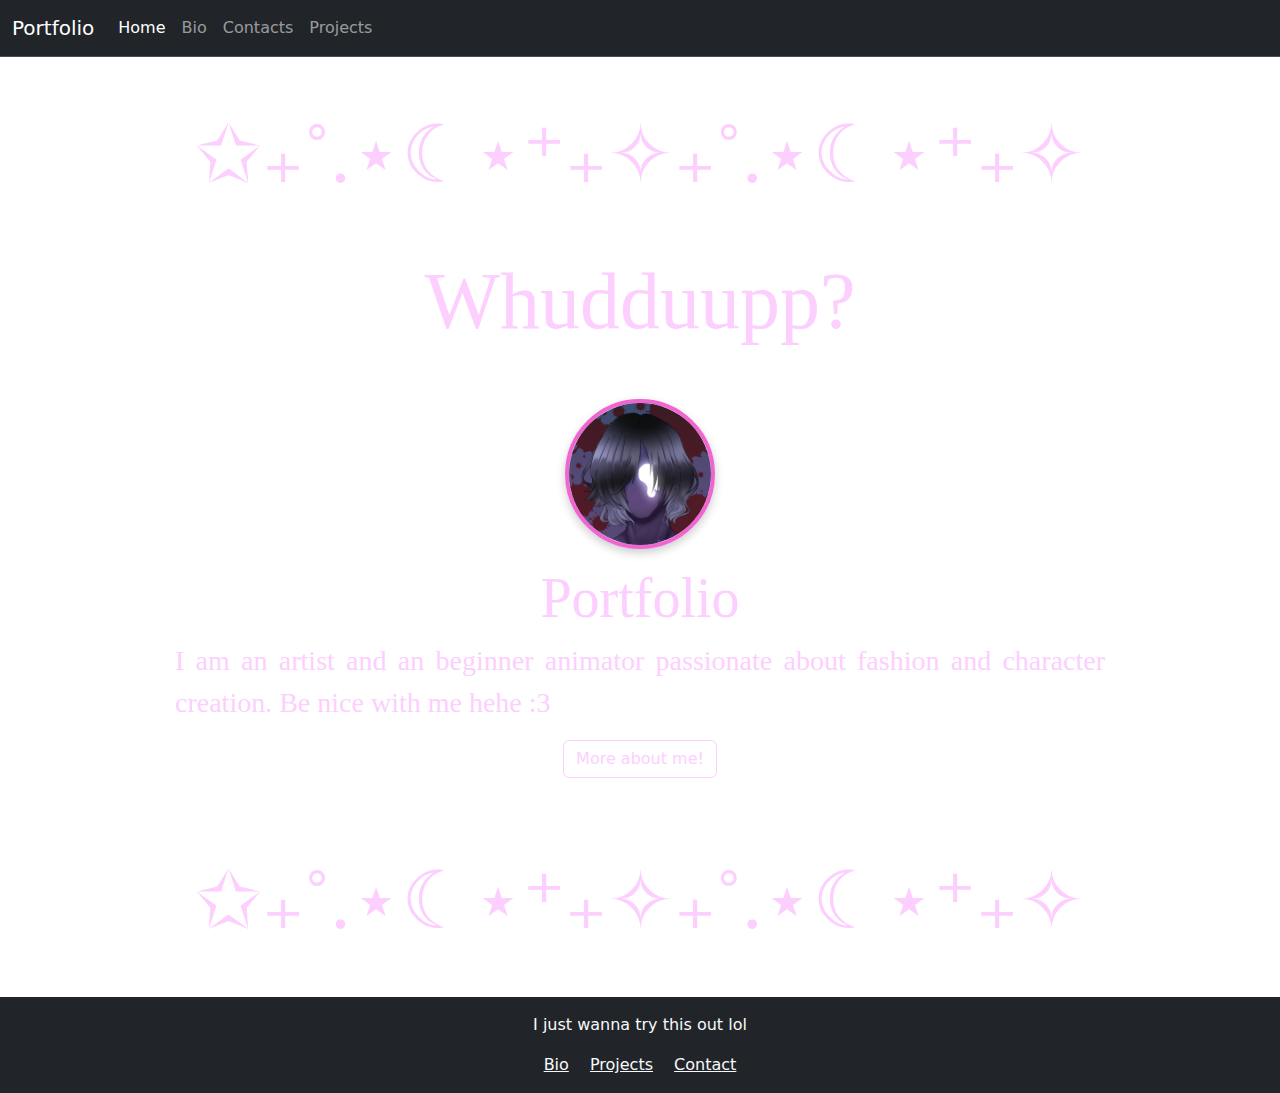
==== index.html @ e93e4ec9 "first commit" ====
<!doctype html>
<html lang="en">

<head>
  <link rel="stylesheet" href="style.css">
  <meta charset="utf-8">
  <meta name="viewport" content="width=device-width, initial-scale=1">
  <title>Portfolio teehee</title>
  <link href="https://cdn.jsdelivr.net/npm/bootstrap@5.3.3/dist/css/bootstrap.min.css" rel="stylesheet"
    integrity="sha384-QWTKZyjpPEjISv5WaRU9OFeRpok6YctnYmDr5pNlyT2bRjXh0JMhjY6hW+ALEwIH" crossorigin="anonymous">
</head>

<body class="">
  <div class="wrapper">
    <!-- Navbar here lol -->
    <nav class="navbar navbar-expand-lg bg-dark border-bottom border-body sticky-top" data-bs-theme="dark">
      <div class="container-fluid">
        <a class="navbar-brand" href="#">Portfolio</a>
        <button class="navbar-toggler" type="button" data-bs-toggle="collapse" data-bs-target="#navbarNavDropdown"
          aria-controls="navbarNavDropdown" aria-expanded="false" aria-label="Toggle navigation">
          <span class="navbar-toggler-icon"></span>
        </button>
        <div class="collapse navbar-collapse" id="navbarNavDropdown">
          <ul class="navbar-nav">
            <li class="nav-item">
              <a class="nav-link active" aria-current="page" href="index.html">Home</a>
            </li>
            <li class="nav-item">
              <a class="nav-link" href="bio.html">Bio</a>
            </li>
            <li class="nav-item">
              <a class="nav-link" href="contact.html">Contacts</a>
            </li>
            <li class="nav-item">
              <a class="nav-link" href="projects.html">
                Projects
              </a>
            </li>
          </ul>
        </div>
      </div>
    </nav>
    <h1 id="opening" class="text-center display-1">✩₊˚.⋆☾⋆⁺₊✧₊˚.⋆☾⋆⁺₊✧</h1>
    <h1 id="opening" class="text-center display-1">Whudduupp?</h1>
    <!-- this is for the icon -->
    <section id="about" class="d-flex flex-column  justify-content-center align-items-center text-center ">
      <img src="img/Untitled52_20220408045746.png" class="rounded-circle img-fluid" alt="Profile Picture" width="150"
        height="150">
      <h1 id="opening" class="mt-3 display-4">Portfolio</h1>
      <p id="paragraph" class="fs-3">I am an artist and an beginner animator passionate about fashion and character
        creation. Be nice with me hehe :3</p>
    </section>
    <!-- buttons!! -->
    <div class="d-flex justify-content-center align-items-center">
      <a href="bio.html">
        <button type="button" class="btn btn-outline-danger">More about me!</button>
      </a>
    </div>
    <!-- Aesthetics aaeeuugghh -->
    <h1 id="opening" class="text-center display-1 mb-5">✩₊˚.⋆☾⋆⁺₊✧₊˚.⋆☾⋆⁺₊✧</h1>
  </div>
  <!-- Just learned about footers check! -->
  <footer class="text-center p-3 bg-dark text-light" data-bs-theme="dark">
    <p>I just wanna try this out lol</p>
    <a href="bio.html" class="text-light mx-2">Bio</a>
    <a href="projects.html" class="text-light mx-2">Projects</a>
    <a href="contact.html" class="text-light mx-2">Contact</a>
  </footer>
</body>

</html>
---- style.css ----
body{
    background-image:url(img/RandomBackground.png);
    background-size: cover;
    background-repeat: no-repeat;
    background-position: center;
    background-attachment: fixed;
    height: 100vh;
    display: flex;
    flex-direction: column;
    min-height: 100vh;
}

html, body{
    height: 100%;
}

footer {
    text-align: center;
    padding: 1rem;
}

img.rounded-circle {
    border: 4px solid #f165d3;
    box-shadow: 0px 4px 10px rgba(0, 0, 0, 0.2);
}

#about{
    margin-top: 50px;
}

#paragraph{
    font-family: Copperplate, Papyrus, fantasy;
    color: rgb(252, 207, 255);
    text-align: justify;
    margin-left: 175px;
    margin-right: 175px;
}

nav{
    position: fixed;
}

#opening{
    font-family: "Brush Script MT", cursive;
    margin-top: 50px;
    color: rgb(252, 207, 255);
}

.btn-outline-danger {
    color: rgb(252, 207, 255) !important;
    border-color: rgb(252, 207, 255) !important;
    margin-bottom: 25px;
}

.btn-outline-danger:hover {
    background-color: rgb(252, 207, 255) !important; 
    color: magenta !important; 
}

.content {
    flex: 1;
    margin-top: 25px;
    margin-bottom: 50px;
}

.masonry-gallery {
    column-count: 3;
    column-gap: 15px;
    border-radius: 25px;
}

.masonry-gallery img {
    background-color: rgb(54, 24, 59);
    padding: 10px;
    width: 100%;
    display: block;
    margin-bottom: 15px;
    border-radius: 25px;
}

.masonry-gallery img:hover{
    background-color: rgb(202, 168, 250);
}

.social-container {
    display: flex;
    justify-content: center;
    align-items: center;
    gap: 15px;
    margin-top: 20px;
}

.social-icon {
    width: 75px;
    height: 75px;
    object-fit: contain;
    border-radius: 50%;
    transition: transform 0.3s ease-in-out;
}

.social-icon:hover {
    transform: scale(1.3);
}
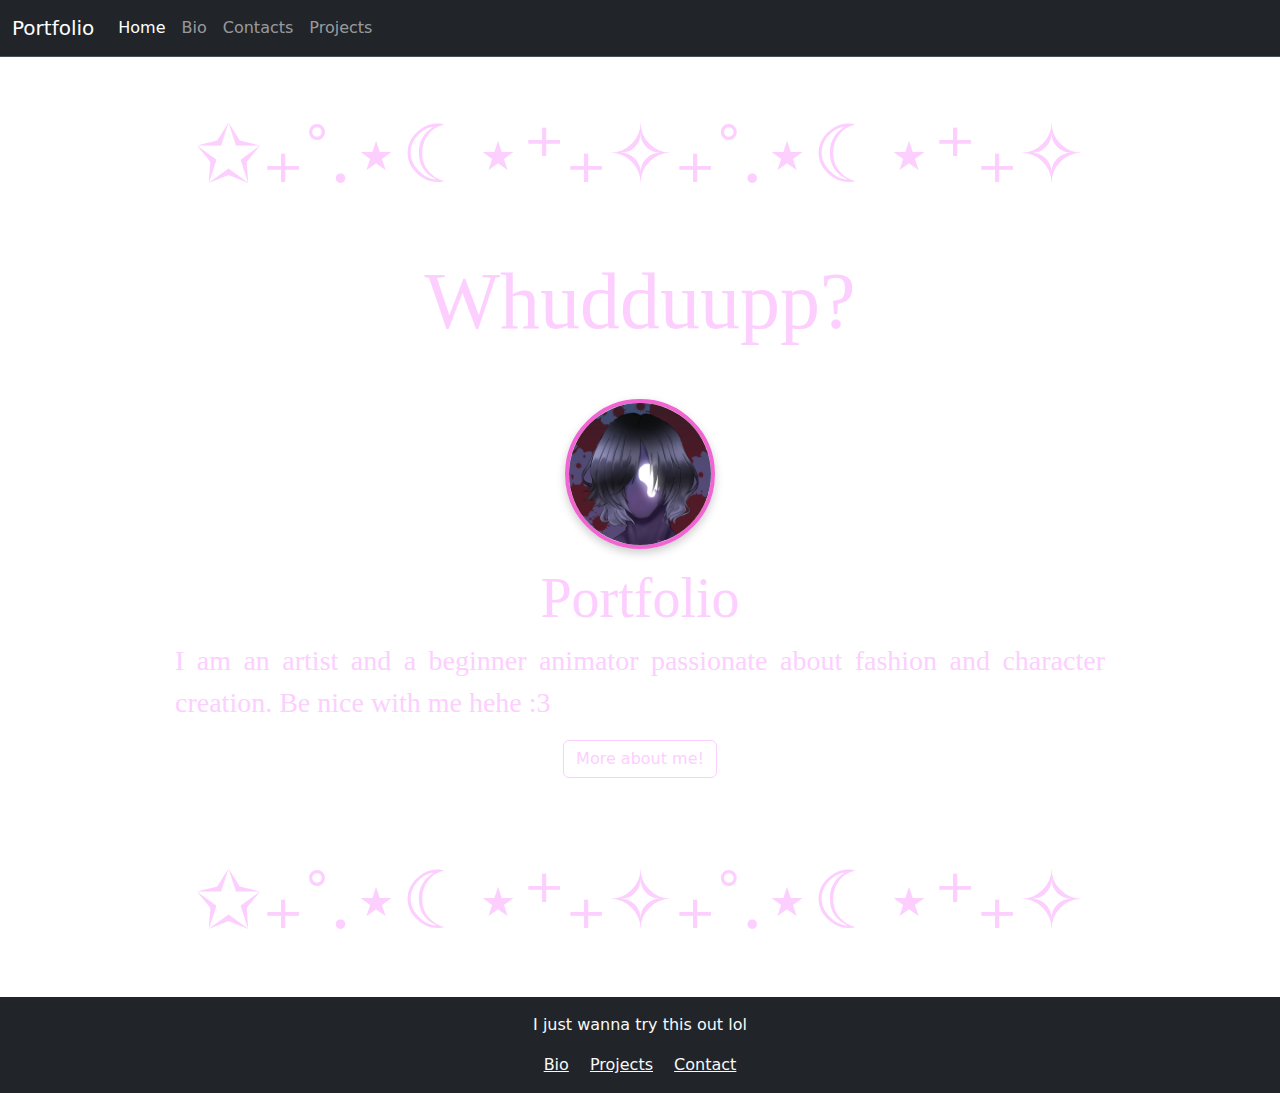
==== commit 33f764c1: "grammar fix" ====
--- a/index.html
+++ b/index.html
@@ -47,7 +47,7 @@
       <img src="img/Untitled52_20220408045746.png" class="rounded-circle img-fluid" alt="Profile Picture" width="150"
         height="150">
       <h1 id="opening" class="mt-3 display-4">Portfolio</h1>
-      <p id="paragraph" class="fs-3">I am an artist and an beginner animator passionate about fashion and character
+      <p id="paragraph" class="fs-3">I am an artist and a beginner animator passionate about fashion and character
         creation. Be nice with me hehe :3</p>
     </section>
     <!-- buttons!! -->
